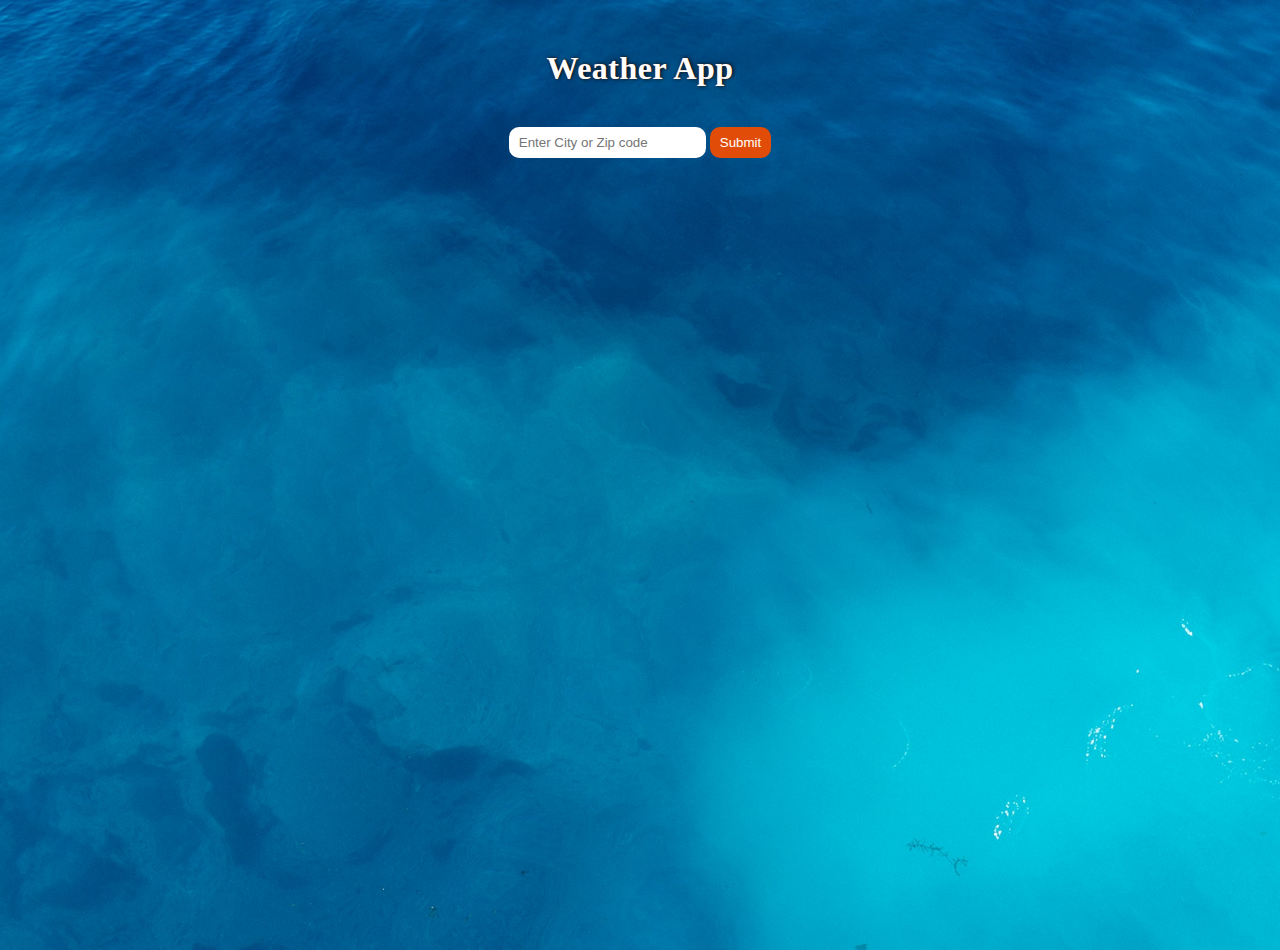
==== index.html @ 9459df3f "new commit" ====
<!DOCTYPE html>
<html lang="en">
<head>
    <meta charset="UTF-8">
    <meta name="viewport" content="width=device-width, initial-scale=1.0">
    <title>Weather App</title>
    <link rel="stylesheet" href="style.css">
    <!-- <link rel="manifest" href="/manifest.webmanifest"> -->
</head>
<body>
    <h1 id="appHeader">Weather App</h1>

    <div class="wrapper">        
        <div id="searchContainer">
            <form class="submitForm">
                <input type="text" name="city" id="cityInput" placeholder="Enter City or Zip code" required aria-autocomplete="both" title="Please enter a city name or zip code">
                <button type="submit" id="submitBtn">Submit</button>
            </form>
        </div>
    
        <div id="weatherContainer">
            <div id="mainWeatherDetails">
                <h1 id="city"></h1>
    
                <div>
                    <img src="" alt="" id="weatherDescriptionImg">
                </div>
                
                <div id="cityWeatherDetails">
                    <div id="temperature"></div>
                    <div id="weatherDescription"></div>
                </div>
    
                <div id="feelsLike"></div>
            </div>
    
            <hr>
    
            <div class="otherWeatherDetails">
                <div id="otherTemperature">
                    <div id="maxTemp"></div>
                    <div id="minTemp"></div>
                </div>

                <div class="other">
                    <div id="humidity"></div>
                    <div id="wind"></div>
                </div>    
            </div>
        </div>
    </div>

    <script src="script.js"></script>
</body>
</html>
---- style.css ----
*, *::before, *::after {
    margin: 0;
    padding: 0;
}

body {
    font-family: Georgia, 'Times New Roman', Times, serif;
    background: url(img1/default.jpg) center center no-repeat;
    background-size: cover;
    margin: 0;
    padding: 0;
    height: 100vh;
}

#appHeader {
    text-align: center;
    letter-spacing: 0.5px;
    color: white;
    margin: 50px auto 0;
    text-shadow: 1px 0px 4px black,
                0px 0px 1px rgb(225, 77, 8);
}

.wrapper {
    display: flex;
    flex-direction: column;
    align-items: center;
    /* height: 100vh; */
}

#searchContainer {
    display: block;
    text-align: center;
    margin: 40px auto 0;
}

#cityInput, #submitBtn {
    padding: 8px 10px;
    outline: none;
    border: none;
    border-radius: 10px;
    transition: 300ms ease;
}

#submitBtn {
    background: rgb(225, 77, 8);
    color: white;
    cursor: pointer;
}

#submitBtn:hover, #cityInput:hover {
    box-shadow: 0px 0px 2px black;
    background: rgb(240, 85, 15);
}

#weatherContainer {
    background-color: rgba(0, 0, 0, 0.2);
    text-shadow: 1px 1px 1px black;
    box-shadow: inset 0px 0px 7px 1px white;
    color: rgb(246, 246, 246);
    letter-spacing: 0.5px;
    padding: 30px;
    margin: 30px auto 0;
    border-radius: 10px;
    font-size: 16px;
    visibility: hidden;
}

#city {
    font-family: 'Gill Sans', 'Gill Sans MT', Calibri, 'Trebuchet MS', sans-serif;
    font-size: 28px;
    margin-bottom: 10px;
    text-align: center;
}

#weatherDescriptionImg{
    display: block;
    margin: auto;
}

#cityWeatherDetails {
    display: flex;
    justify-content: center;
    margin: 0 0 10px;
    border-radius: 10px;
    padding: 20px 10px;
    box-shadow: inset 0px 0px 3px 0 white;
    position: relative;
}

#temperature {
    border-right: 2px solid #ddd;
    margin-right: 5px;
    padding-right: 5px;
}

#feelsLike {
    text-align: center;
}

hr {
    margin: 20px 0;
}

#otherTemperature {
    float: right;
}

.other {
    float: left;
    margin-right: 40px;
}

#maxTemp, #humidity {
    margin: 0 0 7px;
}

#maxTemp::before {
    content: url(img1/up.svg);
    
    padding: 0 3px;
}

#minTemp::before {
    content: url(img1/down.svg);
    
    padding: 0 3px;
}


@media screen and (max-width: 600px) {
    #searchContainer, .submitForm {
        display: flex;
        flex-direction: column;
    }
    
    #submitBtn {
        margin-top: 5px;
    }
}

@media screen and (max-width: 325px) {
    #weatherContainer {
        margin-top: 20px;
    }
}

@media screen and (max-width: 270px) {
    #appHeader, #searchContainer {
        margin-top: 30px;
    }

    #city {
        margin-bottom: 0;
    }
    
    .otherWeatherDetails {
        display: block;
    }

    #otherTemperature,.other {
        float: none;
        width: 100%;
        text-align: center;
    }

    #maxTemp, #minTemp {
        display: inline-block;
    }

    #otherTemperature {
        margin-bottom: 7px;
    }
}
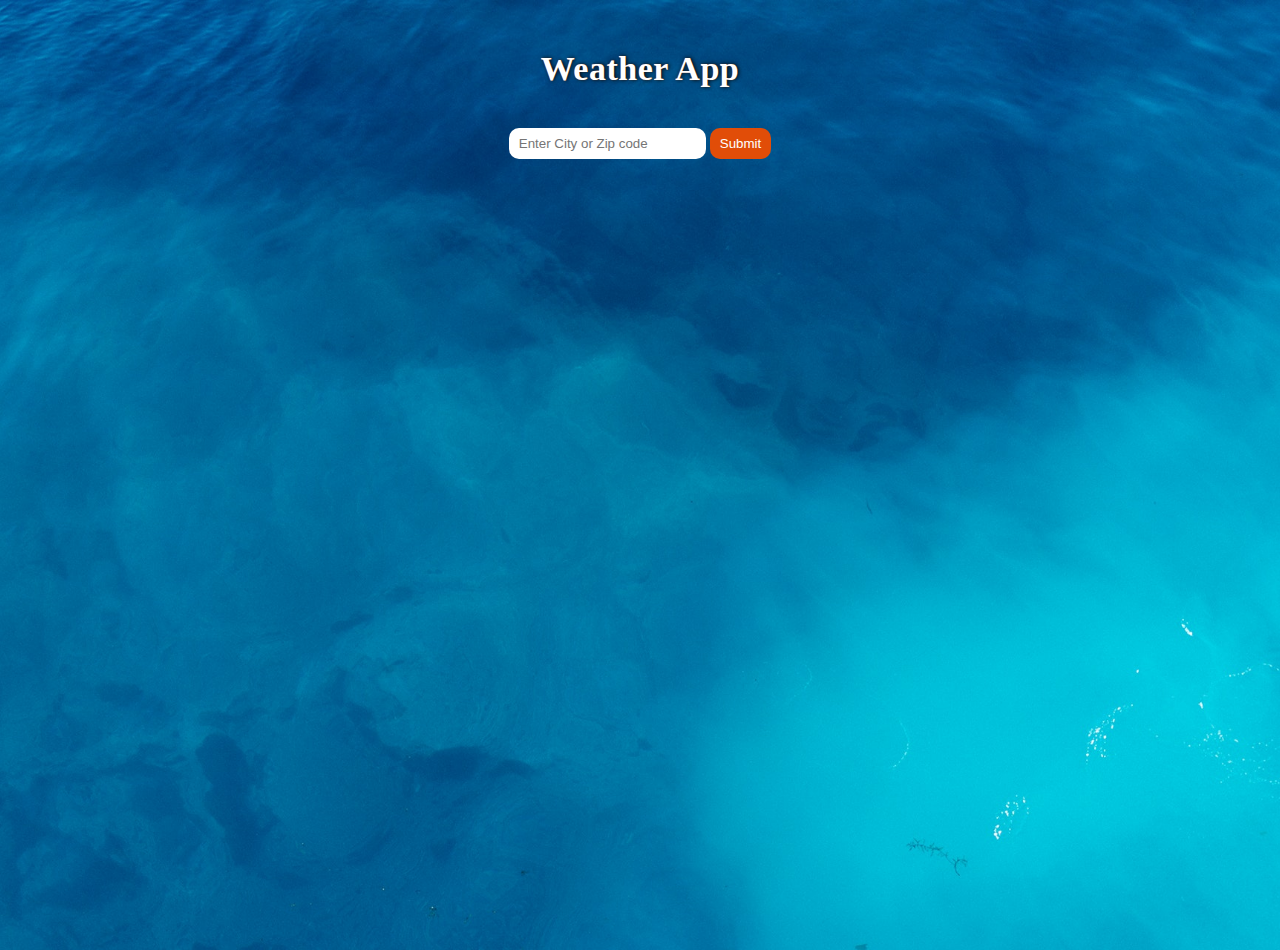
==== commit 70471324: "included manifest files" ====
--- a/index.html
+++ b/index.html
@@ -5,7 +5,14 @@
     <meta name="viewport" content="width=device-width, initial-scale=1.0">
     <title>Weather App</title>
     <link rel="stylesheet" href="style.css">
-    <!-- <link rel="manifest" href="/manifest.webmanifest"> -->
+
+    <link rel="apple-touch-icon" sizes="180x180" href="/apple-touch-icon.png">
+    <link rel="icon" type="image/png" sizes="32x32" href="/favicon-32x32.png">
+    <link rel="icon" type="image/png" sizes="16x16" href="/favicon-16x16.png">
+    <link rel="manifest" href="/site.webmanifest">
+    <link rel="mask-icon" href="/safari-pinned-tab.svg" color="#4aa7c2">
+    <meta name="msapplication-TileColor" content="#163868">
+    <!-- <meta name="theme-color" content="#054b68"> -->
 </head>
 <body>
     <h1 id="appHeader">Weather App</h1>
--- a/style.css
+++ b/style.css
@@ -13,6 +13,7 @@
 }
 
 #appHeader {
+    font-size: 34px;
     text-align: center;
     letter-spacing: 0.5px;
     color: white;
@@ -48,7 +49,11 @@
     cursor: pointer;
 }
 
-#submitBtn:hover, #cityInput:hover {
+#cityInput:hover {
+    box-shadow: 0px 0px 2px black;
+}
+
+#submitBtn:hover {
     box-shadow: 0px 0px 2px black;
     background: rgb(240, 85, 15);
 }
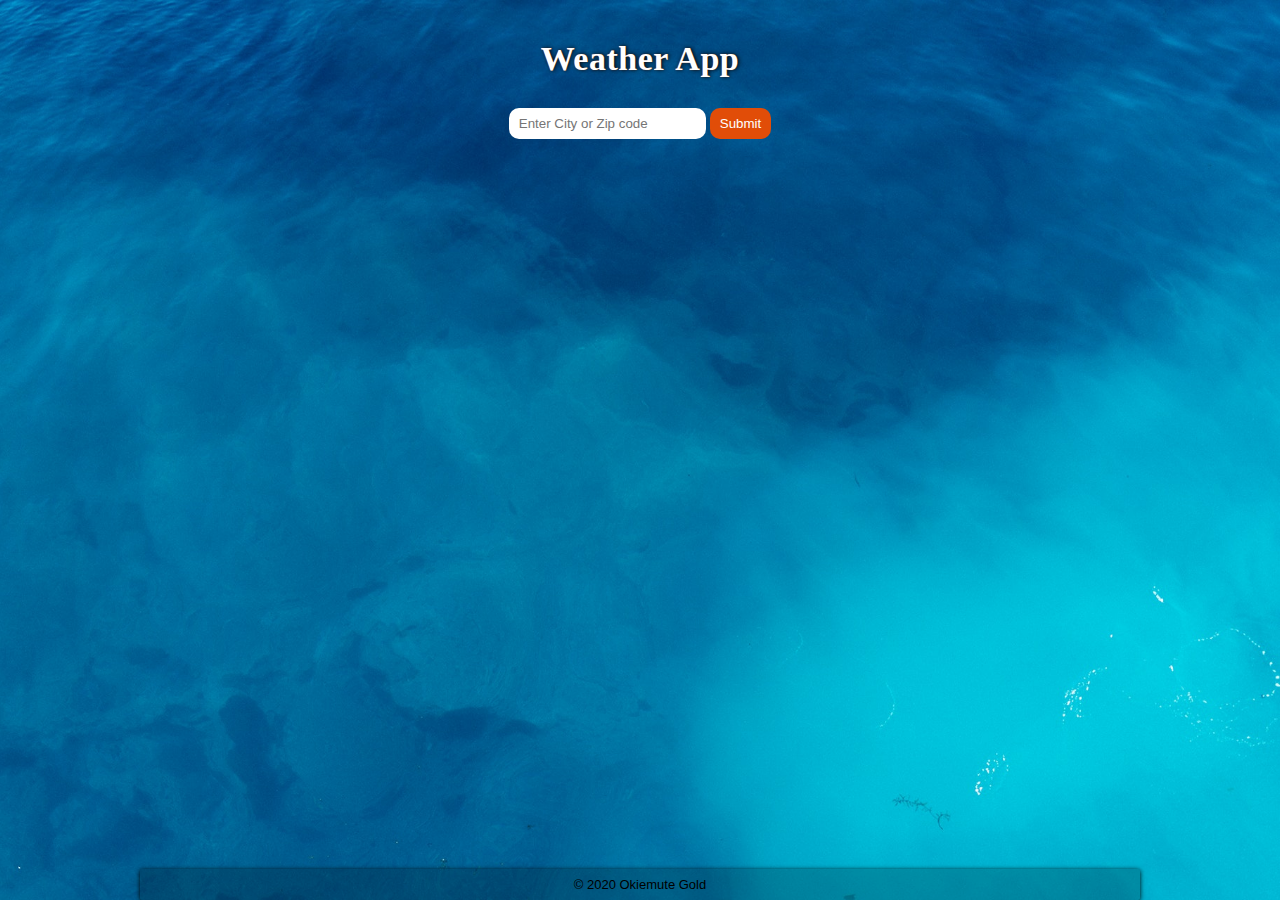
==== commit b63b15ee: "added scope to manifest" ====
--- a/index.html
+++ b/index.html
@@ -4,20 +4,28 @@
     <meta charset="UTF-8">
     <meta name="viewport" content="width=device-width, initial-scale=1.0">
     <title>Weather App</title>
-    <link rel="stylesheet" href="style.css">
+    <link rel="stylesheet" href="style/style.css">
 
     <link rel="apple-touch-icon" sizes="180x180" href="/apple-touch-icon.png">
     <link rel="icon" type="image/png" sizes="32x32" href="/favicon-32x32.png">
     <link rel="icon" type="image/png" sizes="16x16" href="/favicon-16x16.png">
     <link rel="manifest" href="/site.webmanifest">
-    <link rel="mask-icon" href="/safari-pinned-tab.svg" color="#4aa7c2">
-    <meta name="msapplication-TileColor" content="#163868">
-    <!-- <meta name="theme-color" content="#054b68"> -->
+    <link rel="mask-icon" href="/safari-pinned-tab.svg" color="#4a778e">
+    <meta name="msapplication-TileColor" content="#da532c">
+    <meta name="theme-color" content="#05445f">
 </head>
 <body>
     <h1 id="appHeader">Weather App</h1>
 
-    <div class="wrapper">        
+    <div class="wrapper">
+        <!-- <div id="history">
+            <a href="#">History</a>
+            <i class="fa fa-caret-up"></i>
+            
+            <li id="recentSearch"></li>
+        </div> -->
+
+
         <div id="searchContainer">
             <form class="submitForm">
                 <input type="text" name="city" id="cityInput" placeholder="Enter City or Zip code" required aria-autocomplete="both" title="Please enter a city name or zip code">
@@ -56,7 +64,14 @@
             </div>
         </div>
     </div>
+    
+    <footer>
+        <div class="copyright">&copy; 2020 Okiemute Gold</div>
+        <!-- <div class="social">
+            <span>For feedback:</span>
+        </div> -->
+    </footer>
 
-    <script src="script.js"></script>
+    <script src="script/script.js"></script>
 </body>
 </html>--- a/style/style.css
+++ b/style/style.css
@@ -0,0 +1,222 @@
+*, *::before, *::after {
+    margin: 0;
+    padding: 0;
+}
+
+body {
+    background: url(/images/default.jpg) center center no-repeat;
+    background-size: cover;
+    margin: 0 auto;
+    padding: 0;
+    height: 100vh;
+    width: 100%;
+    max-width: 1000px;
+}
+
+#appHeader {
+    font-size: 34px;
+    text-align: center;
+    letter-spacing: 0.5px;
+    color: white;
+    margin: 0 auto;
+    padding-top: 40px;
+    text-shadow: 1px 0px 4px black,
+                0px 0px 1px rgb(225, 77, 8);
+}
+
+#history {
+    position: absolute;
+    bottom: calc(100vh - 160px);
+    left: 20px;
+    background-color: rgba(0, 0, 0, 0.15);
+    border-right: 1px solid rgba(0, 0, 0, 2);
+    padding: 10px 20px;
+    font-family: Arial, Helvetica, sans-serif;
+    height: fit-content;
+}
+
+#history a {
+    color: rgb(225, 77, 8);
+    text-decoration: none;
+    transition: 250ms ease;
+}
+
+#history a:hover {
+    color: rgb(240, 85, 15);
+}
+
+.wrapper {
+    display: flex;
+    flex-direction: column;
+    align-items: center;
+}
+
+#searchContainer {
+    display: block;
+    text-align: center;
+    margin: 30px auto 0;
+}
+
+#cityInput, #submitBtn {
+    padding: 8px 10px;
+    outline: none;
+    border: none;
+    border-radius: 10px;
+    transition: 300ms ease;
+}
+
+#submitBtn {
+    background: rgb(225, 77, 8);
+    color: white;
+    cursor: pointer;
+}
+
+#cityInput:hover {
+    box-shadow: 0px 0px 2px black;
+}
+
+#submitBtn:hover {
+    box-shadow: 0px 0px 2px black;
+    background: rgb(240, 85, 15);
+}
+
+#weatherContainer {
+    background-color: rgba(0, 0, 0, 0.2);
+    text-shadow: 1px 1px 1px black;
+    box-shadow: inset 0px 0px 7px 1px white;
+    color: rgb(246, 246, 246);
+    letter-spacing: 0.5px;
+    padding: 30px;
+    margin: 30px auto 0;
+    border-radius: 10px;
+    font-size: 16px;
+    visibility: hidden;
+}
+
+#city {
+    font-family: 'Gill Sans', 'Gill Sans MT', Calibri, 'Trebuchet MS', sans-serif;
+    font-size: 26px;
+    margin-bottom: 5px;
+    text-align: center;
+}
+
+#weatherDescriptionImg{
+    display: block;
+    margin: auto;
+}
+
+#cityWeatherDetails {
+    display: flex;
+    justify-content: center;
+    margin: 0 0 10px;
+    border-radius: 10px;
+    padding: 15px 10px;
+    box-shadow: inset 0px 0px 3px 0 white;
+    position: relative;
+}
+
+#temperature {
+    border-right: 2px solid #ddd;
+    margin-right: 5px;
+    padding-right: 5px;
+}
+
+#feelsLike {
+    text-align: center;
+}
+
+hr {
+    margin: 15px 0;
+}
+
+#otherTemperature {
+    float: right;
+}
+
+.other {
+    float: left;
+    margin-right: 40px;
+}
+
+#maxTemp, #humidity {
+    margin: 0 0 7px;
+}
+
+#maxTemp::before {
+    content: url(/images/up.svg);
+    
+    padding: 0 3px;
+}
+
+#minTemp::before {
+    content: url(/images/down.svg);
+    
+    padding: 0 3px;
+}
+
+footer {
+    display: flex;
+    justify-content: space-around;
+    align-items: center;
+    font-family: Arial, Helvetica, sans-serif;
+    font-size: 13px;
+    position: absolute;
+    bottom: 0px;
+    margin: 0 auto;
+    padding: 8px 0;
+    background-color: rgba(0, 0, 0, 0.2);
+    box-shadow: 0px 1px 5px 0px black;
+    border-radius: 2px;
+    width: 100%;
+    max-width: 1000px;
+}
+
+
+@media screen and (max-width: 600px) {
+    #searchContainer, .submitForm, footer {
+        display: flex;
+        flex-direction: column;
+    }
+
+    footer {
+        flex-direction: column;
+    }
+
+    /* .social {
+        margin-top: 5px;
+    } */
+    
+    #submitBtn {
+        margin-top: 5px;
+    }
+}
+
+@media screen and (max-width: 325px) {
+    #weatherContainer {
+        margin-top: 20px;
+    }
+}
+
+@media screen and (max-width: 270px) {
+    #city {
+        margin-bottom: 0;
+    }
+    
+    .otherWeatherDetails {
+        display: block;
+    }
+
+    #otherTemperature,.other {
+        float: none;
+        width: 100%;
+        text-align: center;
+    }
+
+    #maxTemp, #minTemp {
+        display: inline-block;
+    }
+
+    #otherTemperature {
+        margin-bottom: 5px;
+    }
+}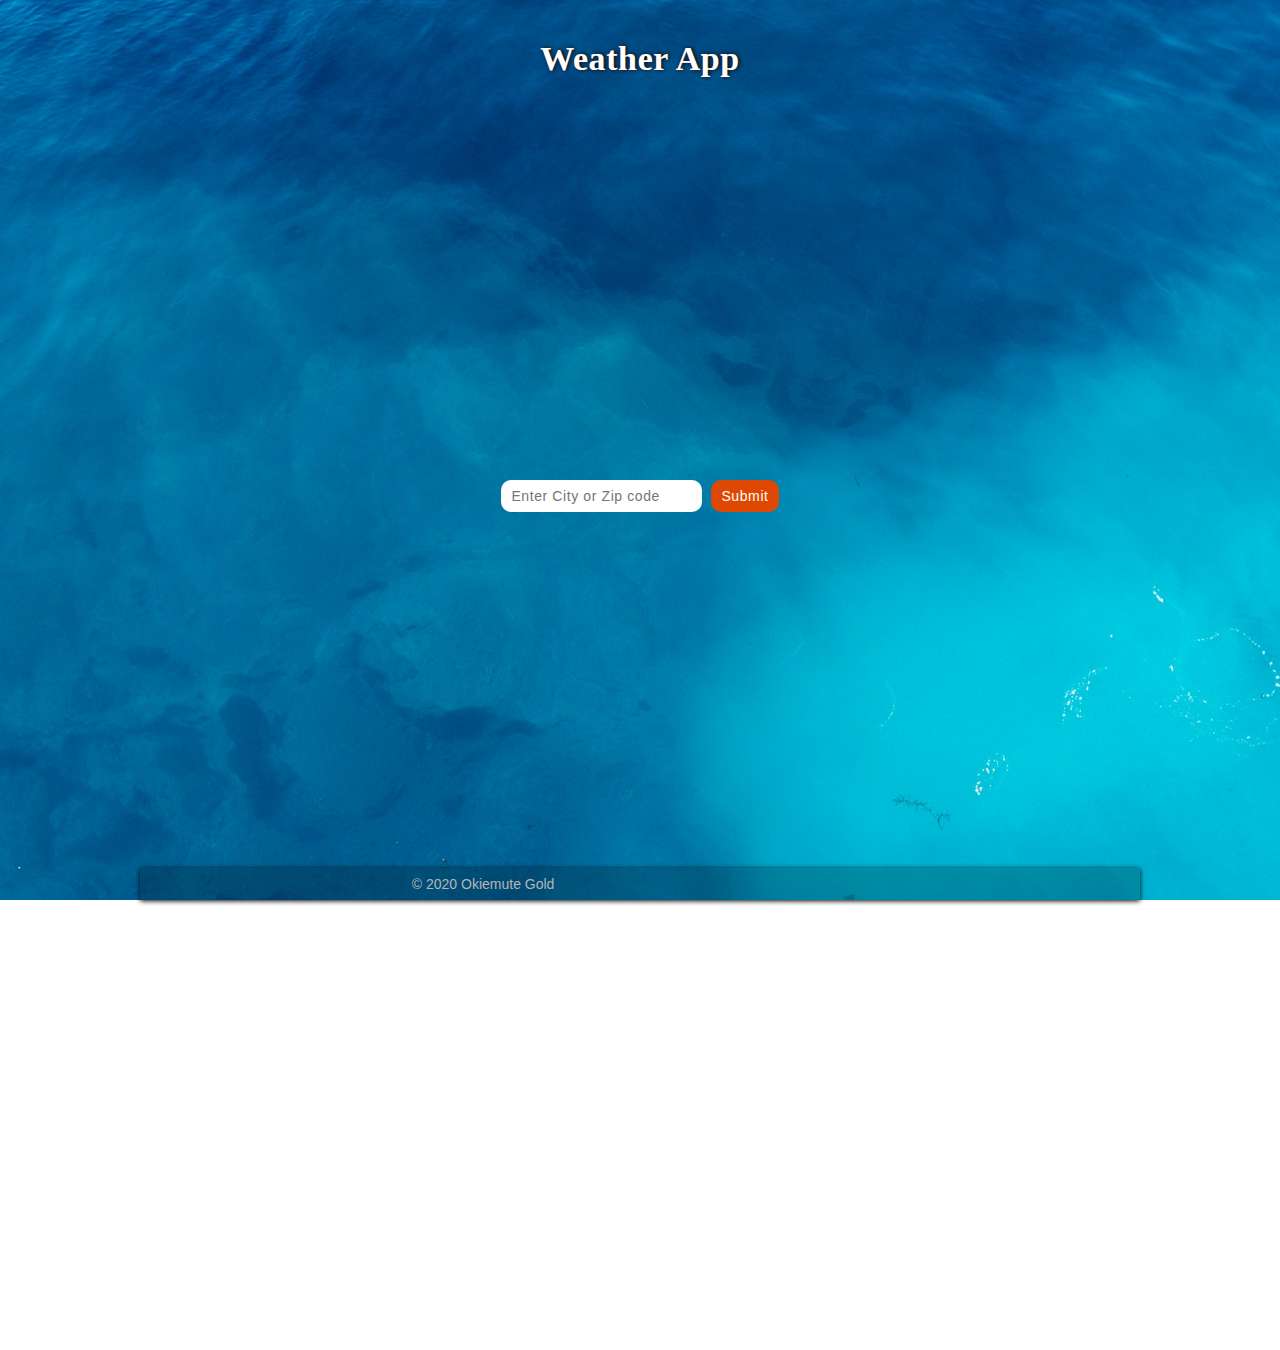
==== commit 91d871f9: "updated" ====
--- a/index.html
+++ b/index.html
@@ -4,6 +4,7 @@
     <meta charset="UTF-8">
     <meta name="viewport" content="width=device-width, initial-scale=1.0">
     <title>Weather App</title>
+    <link rel="stylesheet" href="https://use.fontawesome.com/releases/v5.15.1/css/all.css" integrity="sha384-vp86vTRFVJgpjF9jiIGPEEqYqlDwgyBgEF109VFjmqGmIY/Y4HV4d3Gp2irVfcrp" crossorigin="anonymous">
     <link rel="stylesheet" href="style/style.css">
 
     <link rel="apple-touch-icon" sizes="180x180" href="/apple-touch-icon.png">
@@ -16,60 +17,69 @@
 </head>
 <body>
     <h1 id="appHeader">Weather App</h1>
-
-    <div class="wrapper">
-        <!-- <div id="history">
-            <a href="#">History</a>
-            <i class="fa fa-caret-up"></i>
-            
-            <li id="recentSearch"></li>
-        </div> -->
-
-
-        <div id="searchContainer">
-            <form class="submitForm">
-                <input type="text" name="city" id="cityInput" placeholder="Enter City or Zip code" required aria-autocomplete="both" title="Please enter a city name or zip code">
-                <button type="submit" id="submitBtn">Submit</button>
-            </form>
-        </div>
+    <div class="container">
+        <div class="wrapper">
+            <!-- <div id="history">
+                <a href="#">History</a>
+                <i class="fa fa-caret-up"></i>
+                
+                <li id="recentSearch"></li>
+            </div> -->
     
-        <div id="weatherContainer">
-            <div id="mainWeatherDetails">
-                <h1 id="city"></h1>
-    
-                <div>
-                    <img src="" alt="" id="weatherDescriptionImg">
-                </div>
-                
-                <div id="cityWeatherDetails">
-                    <div id="temperature"></div>
-                    <div id="weatherDescription"></div>
-                </div>
-    
-                <div id="feelsLike"></div>
+            <div id="searchContainer">
+                <form class="submitForm">
+                    <input type="text" name="city" id="cityInput" placeholder="Enter City or Zip code" required aria-autocomplete="both" title="Please enter a city name or zip code">
+                    <button type="submit" id="submitBtn">Submit</button>
+                </form>
             </div>
     
-            <hr>
+            <div id="error-message"><em>Please enter a city or zip code!</em></div>
+        
+            <div id="weatherContainer">
+                <div id="mainWeatherDetails">
+                    <h1 id="city"></h1>
+        
+                    <div>
+                        <img src="" alt="" id="weatherDescriptionImg">
+                    </div>
+                    
+                    <div id="cityWeatherDetails">
+                        <div id="temperature"></div>
+                        <div id="weatherDescription"></div>
+                    </div>
+        
+                    <div id="feelsLike"></div>
+                </div>
+        
+                <hr>
+        
+                <div class="otherWeatherDetails">
+                    <div id="otherTemperature">
+                        <div id="maxTemp"></div>
+                        <div id="minTemp"></div>
+                    </div>
     
-            <div class="otherWeatherDetails">
-                <div id="otherTemperature">
-                    <div id="maxTemp"></div>
-                    <div id="minTemp"></div>
+                    <div class="other">
+                        <div id="humidity"></div>
+                        <div id="wind"></div>
+                    </div>    
                 </div>
-
-                <div class="other">
-                    <div id="humidity"></div>
-                    <div id="wind"></div>
-                </div>    
             </div>
         </div>
     </div>
-    
     <footer>
         <div class="copyright">&copy; 2020 Okiemute Gold</div>
-        <!-- <div class="social">
-            <span>For feedback:</span>
-        </div> -->
+        <div class="social">
+            <a href="https://github.com/OkiemuteGold">
+                <i class="fab fa-github"></i>
+            </a>
+            <a href="https://twitter.com/gold_okiemute">
+                <i class="fab fa-twitter"></i>
+            </a>
+            <a href="https://www.facebook.com/gokiemute/">
+                <i class="fab fa-facebook"></i>
+            </a>
+        </div>
     </footer>
 
     <script src="script/script.js"></script>
--- a/style/style.css
+++ b/style/style.css
@@ -8,23 +8,41 @@
     background-size: cover;
     margin: 0 auto;
     padding: 0;
-    height: 100vh;
+    min-height: 100vh;
     width: 100%;
     max-width: 1000px;
+    position: relative;
+}
+
+.container, #searchContainer {
+    transition: 500ms ease;
+}
+
+.container {
+    position: absolute;
+    top: 0;
+    bottom: 0;
+    transform: translateY(50%);
+    left: 0;
+    right: 0;
+    margin: auto;
+}
+
+#appHeader, #error-message, #submitBtn {
+    color: #ffffff;
 }
 
 #appHeader {
     font-size: 34px;
     text-align: center;
-    letter-spacing: 0.5px;
-    color: white;
+    letter-spacing: 0.6px;
     margin: 0 auto;
     padding-top: 40px;
     text-shadow: 1px 0px 4px black,
                 0px 0px 1px rgb(225, 77, 8);
 }
 
-#history {
+/* #history {
     position: absolute;
     bottom: calc(100vh - 160px);
     left: 20px;
@@ -33,9 +51,9 @@
     padding: 10px 20px;
     font-family: Arial, Helvetica, sans-serif;
     height: fit-content;
-}
-
-#history a {
+} */
+
+/* #history a {
     color: rgb(225, 77, 8);
     text-decoration: none;
     transition: 250ms ease;
@@ -43,7 +61,7 @@
 
 #history a:hover {
     color: rgb(240, 85, 15);
-}
+} */
 
 .wrapper {
     display: flex;
@@ -54,7 +72,15 @@
 #searchContainer {
     display: block;
     text-align: center;
-    margin: 30px auto 0;
+    margin: 30px auto 0px;
+}
+
+#error-message {
+    font-family: Arial, Helvetica, sans-serif;
+    margin-top: 8px;
+    font-size: 14px;
+    letter-spacing: 0.3px;
+    display: none;
 }
 
 #cityInput, #submitBtn {
@@ -62,21 +88,25 @@
     outline: none;
     border: none;
     border-radius: 10px;
+    font-size: 14px;
+    letter-spacing: 0.6px;
     transition: 300ms ease;
 }
 
 #submitBtn {
-    background: rgb(225, 77, 8);
-    color: white;
+    background: rgb(223, 72, 2);
     cursor: pointer;
+    margin-left: 5px;
 }
 
 #cityInput:hover {
-    box-shadow: 0px 0px 2px black;
-}
-
+    box-shadow: 0px 0px 5px #9a9a9a;
+}
+
+#submitBtn:active, 
+#submitBtn:focus, 
 #submitBtn:hover {
-    box-shadow: 0px 0px 2px black;
+    box-shadow: 0px 0px 5px #9a9a9a;
     background: rgb(240, 85, 15);
 }
 
@@ -90,7 +120,7 @@
     margin: 30px auto 0;
     border-radius: 10px;
     font-size: 16px;
-    visibility: hidden;
+    display: none;
 }
 
 #city {
@@ -156,38 +186,73 @@
 
 footer {
     display: flex;
-    justify-content: space-around;
+    justify-content: space-evenly;
     align-items: center;
     font-family: Arial, Helvetica, sans-serif;
-    font-size: 13px;
+    font-size: 14px;
     position: absolute;
-    bottom: 0px;
+    bottom: 0;
     margin: 0 auto;
     padding: 8px 0;
     background-color: rgba(0, 0, 0, 0.2);
+    color: #b5b5b5;
     box-shadow: 0px 1px 5px 0px black;
     border-radius: 2px;
     width: 100%;
     max-width: 1000px;
 }
 
-
-@media screen and (max-width: 600px) {
-    #searchContainer, .submitForm, footer {
+.social a {
+    margin: 5px;
+    padding: 2px;
+    text-decoration: none;
+    color: #b5b5b5;
+}
+
+.social a, 
+.social a i {
+    transition: 300ms ease;
+}
+
+.social a:hover {
+    color: #ffffff;
+}
+
+.social a:hover i {
+    transform: scale(1.2);
+}
+
+@media screen and (min-width: 1300px) {
+    #appHeader {
+        padding-top: 60px;
+    }
+    #searchContainer {
+        margin: 40px auto 10px;
+    }
+}
+
+@media screen and (max-width: 425px) {
+    #appHeader {
+        font-size: 30px;
+        padding-top: 30px;
+    }
+
+    #searchContainer, .submitForm {
         display: flex;
         flex-direction: column;
     }
 
+    #searchContainer {
+        margin-top: 20px;
+    }
+
     footer {
-        flex-direction: column;
-    }
-
-    /* .social {
-        margin-top: 5px;
-    } */
+        padding: 5px 0;
+    }
     
     #submitBtn {
         margin-top: 5px;
+        margin-left: 0;
     }
 }
 
@@ -206,7 +271,7 @@
         display: block;
     }
 
-    #otherTemperature,.other {
+    #otherTemperature, .other {
         float: none;
         width: 100%;
         text-align: center;
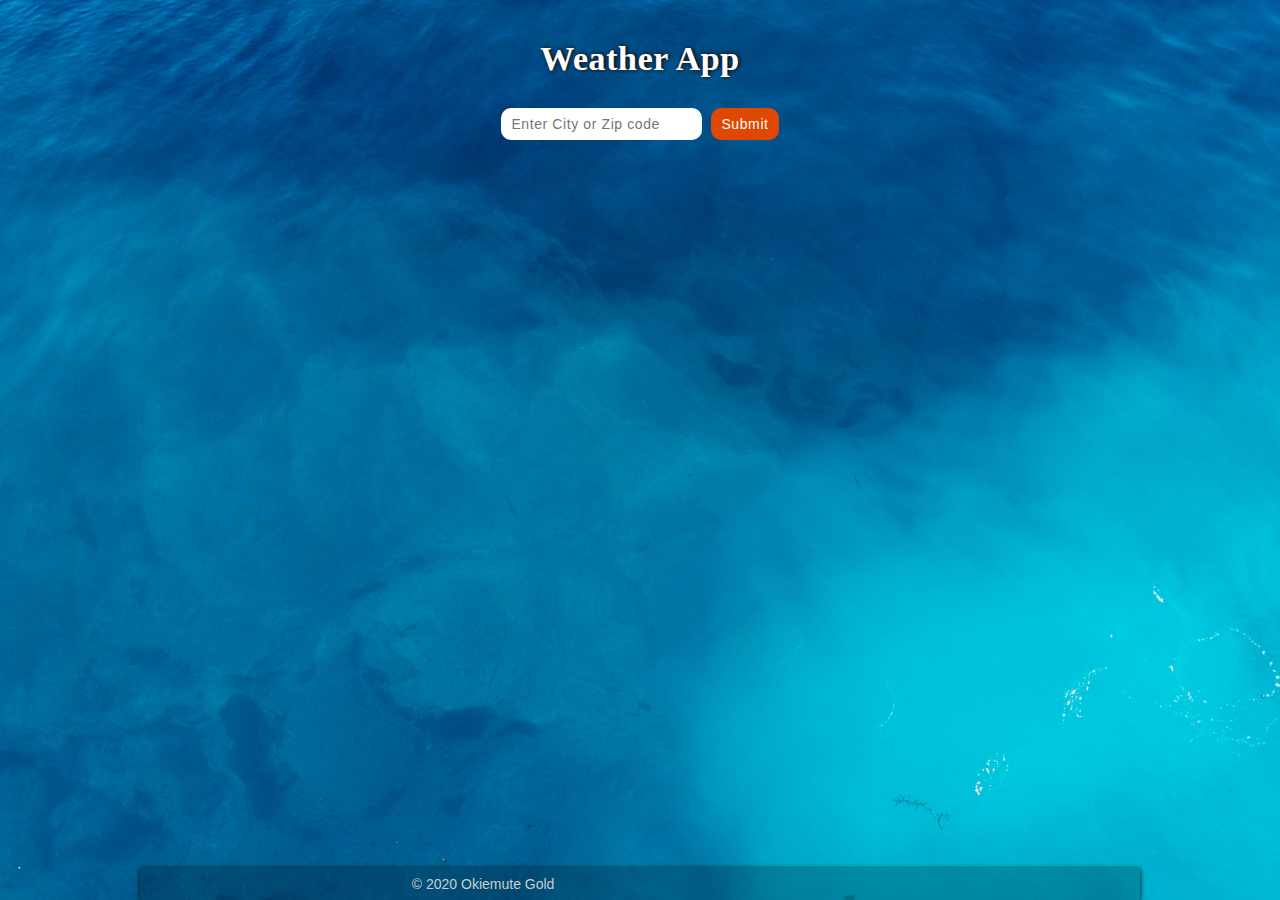
==== commit b3d23489: "updated and removed container" ====
--- a/index.html
+++ b/index.html
@@ -17,56 +17,56 @@
 </head>
 <body>
     <h1 id="appHeader">Weather App</h1>
-    <div class="container">
-        <div class="wrapper">
-            <!-- <div id="history">
-                <a href="#">History</a>
-                <i class="fa fa-caret-up"></i>
+
+    <div class="wrapper">
+        <!-- <div id="history">
+            <a href="#">History</a>
+            <i class="fa fa-caret-up"></i>
+            
+            <li id="recentSearch"></li>
+        </div> -->
+
+        <div id="searchContainer">
+            <form class="submitForm">
+                <input type="text" name="city" id="cityInput" placeholder="Enter City or Zip code" required aria-autocomplete="both" title="Please enter a city name or zip code">
+                <button type="submit" id="submitBtn">Submit</button>
+            </form>
+        </div>
+
+        <div id="error-message"><em>Please enter a city or zip code!</em></div>
+    
+        <div id="weatherContainer">
+            <div id="mainWeatherDetails">
+                <h1 id="city"></h1>
+    
+                <div>
+                    <img src="" alt="" id="weatherDescriptionImg">
+                </div>
                 
-                <li id="recentSearch"></li>
-            </div> -->
+                <div id="cityWeatherDetails">
+                    <div id="temperature"></div>
+                    <div id="weatherDescription"></div>
+                </div>
     
-            <div id="searchContainer">
-                <form class="submitForm">
-                    <input type="text" name="city" id="cityInput" placeholder="Enter City or Zip code" required aria-autocomplete="both" title="Please enter a city name or zip code">
-                    <button type="submit" id="submitBtn">Submit</button>
-                </form>
+                <div id="feelsLike"></div>
             </div>
     
-            <div id="error-message"><em>Please enter a city or zip code!</em></div>
-        
-            <div id="weatherContainer">
-                <div id="mainWeatherDetails">
-                    <h1 id="city"></h1>
-        
-                    <div>
-                        <img src="" alt="" id="weatherDescriptionImg">
-                    </div>
-                    
-                    <div id="cityWeatherDetails">
-                        <div id="temperature"></div>
-                        <div id="weatherDescription"></div>
-                    </div>
-        
-                    <div id="feelsLike"></div>
+            <hr>
+    
+            <div class="otherWeatherDetails">
+                <div id="otherTemperature">
+                    <div id="maxTemp"></div>
+                    <div id="minTemp"></div>
                 </div>
-        
-                <hr>
-        
-                <div class="otherWeatherDetails">
-                    <div id="otherTemperature">
-                        <div id="maxTemp"></div>
-                        <div id="minTemp"></div>
-                    </div>
-    
-                    <div class="other">
-                        <div id="humidity"></div>
-                        <div id="wind"></div>
-                    </div>    
-                </div>
+
+                <div class="other">
+                    <div id="humidity"></div>
+                    <div id="wind"></div>
+                </div>    
             </div>
         </div>
     </div>
+    
     <footer>
         <div class="copyright">&copy; 2020 Okiemute Gold</div>
         <div class="social">
--- a/style/style.css
+++ b/style/style.css
@@ -12,20 +12,6 @@
     width: 100%;
     max-width: 1000px;
     position: relative;
-}
-
-.container, #searchContainer {
-    transition: 500ms ease;
-}
-
-.container {
-    position: absolute;
-    top: 0;
-    bottom: 0;
-    transform: translateY(50%);
-    left: 0;
-    right: 0;
-    margin: auto;
 }
 
 #appHeader, #error-message, #submitBtn {
@@ -120,7 +106,7 @@
     margin: 30px auto 0;
     border-radius: 10px;
     font-size: 16px;
-    display: none;
+    visibility: hidden;
 }
 
 #city {
@@ -195,7 +181,7 @@
     margin: 0 auto;
     padding: 8px 0;
     background-color: rgba(0, 0, 0, 0.2);
-    color: #b5b5b5;
+    color: #cccccc;
     box-shadow: 0px 1px 5px 0px black;
     border-radius: 2px;
     width: 100%;
@@ -206,7 +192,7 @@
     margin: 5px;
     padding: 2px;
     text-decoration: none;
-    color: #b5b5b5;
+    color: #cccccc;
 }
 
 .social a, 
